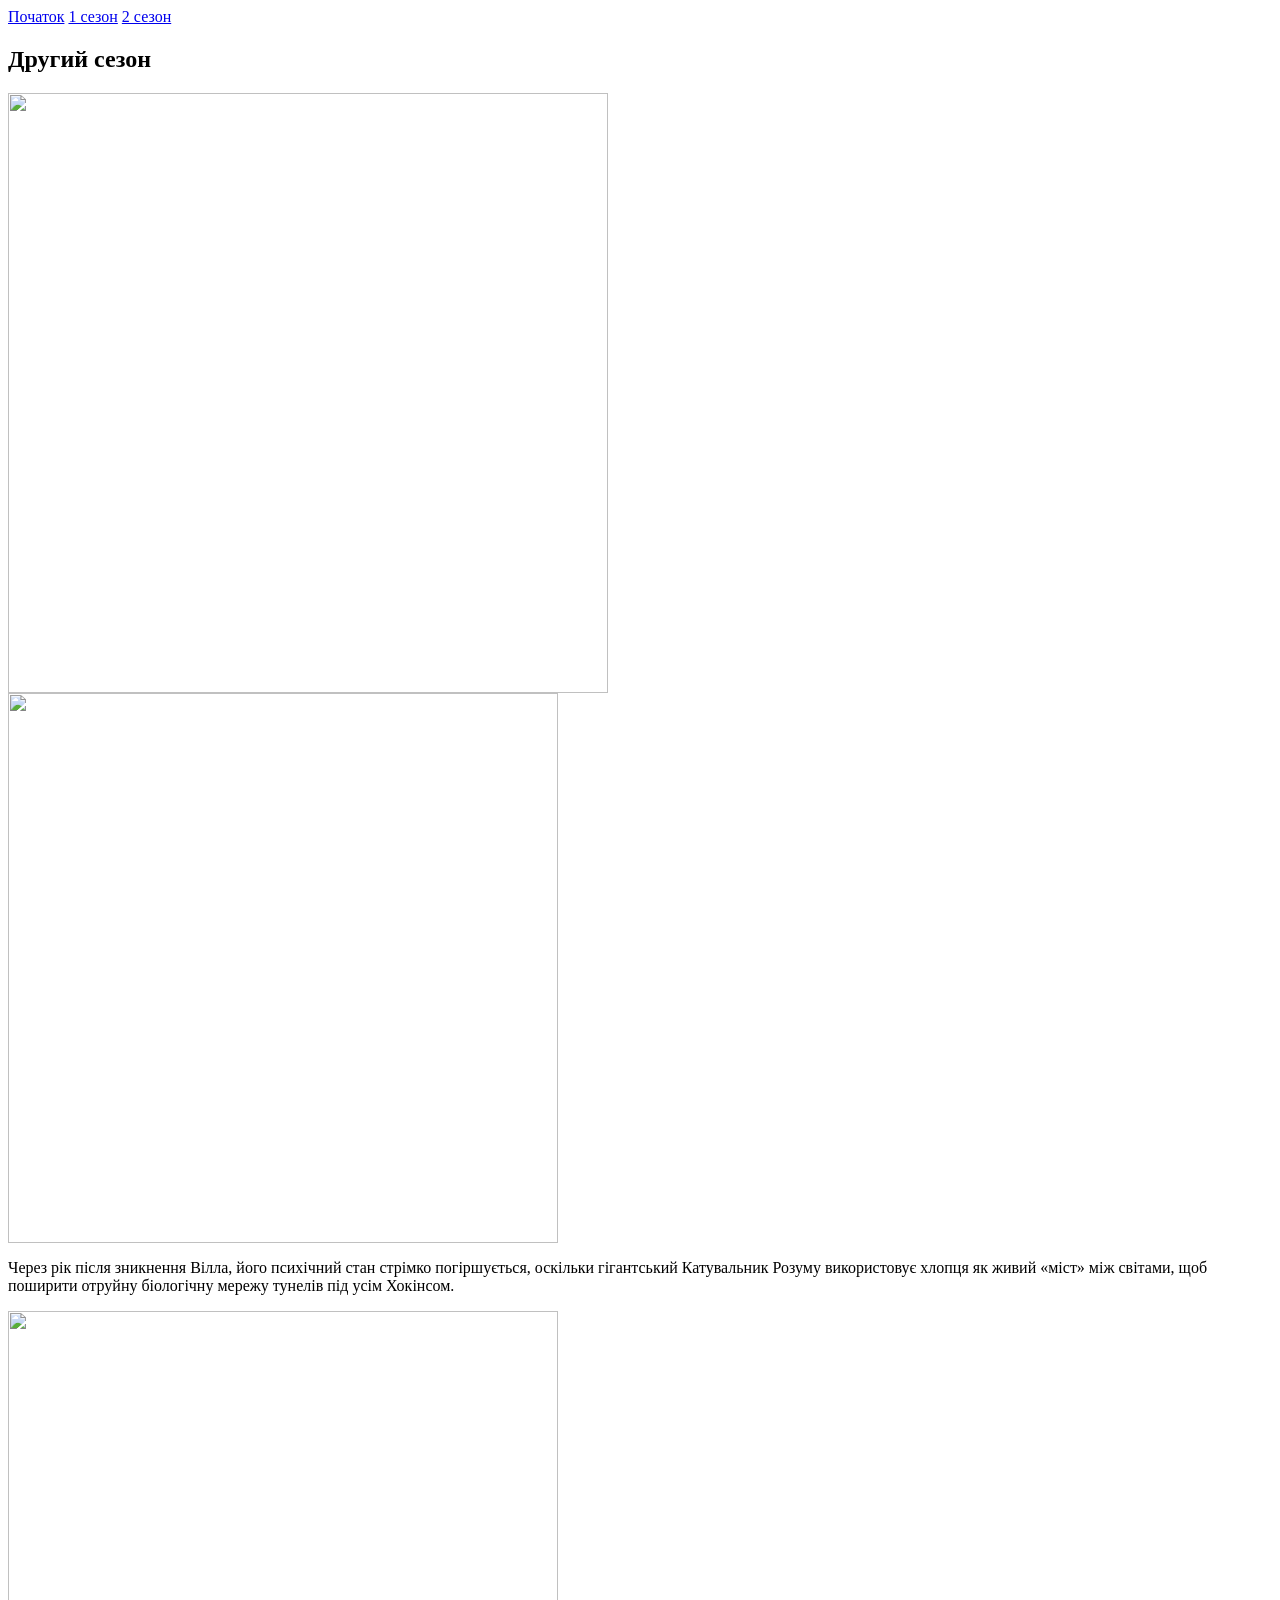
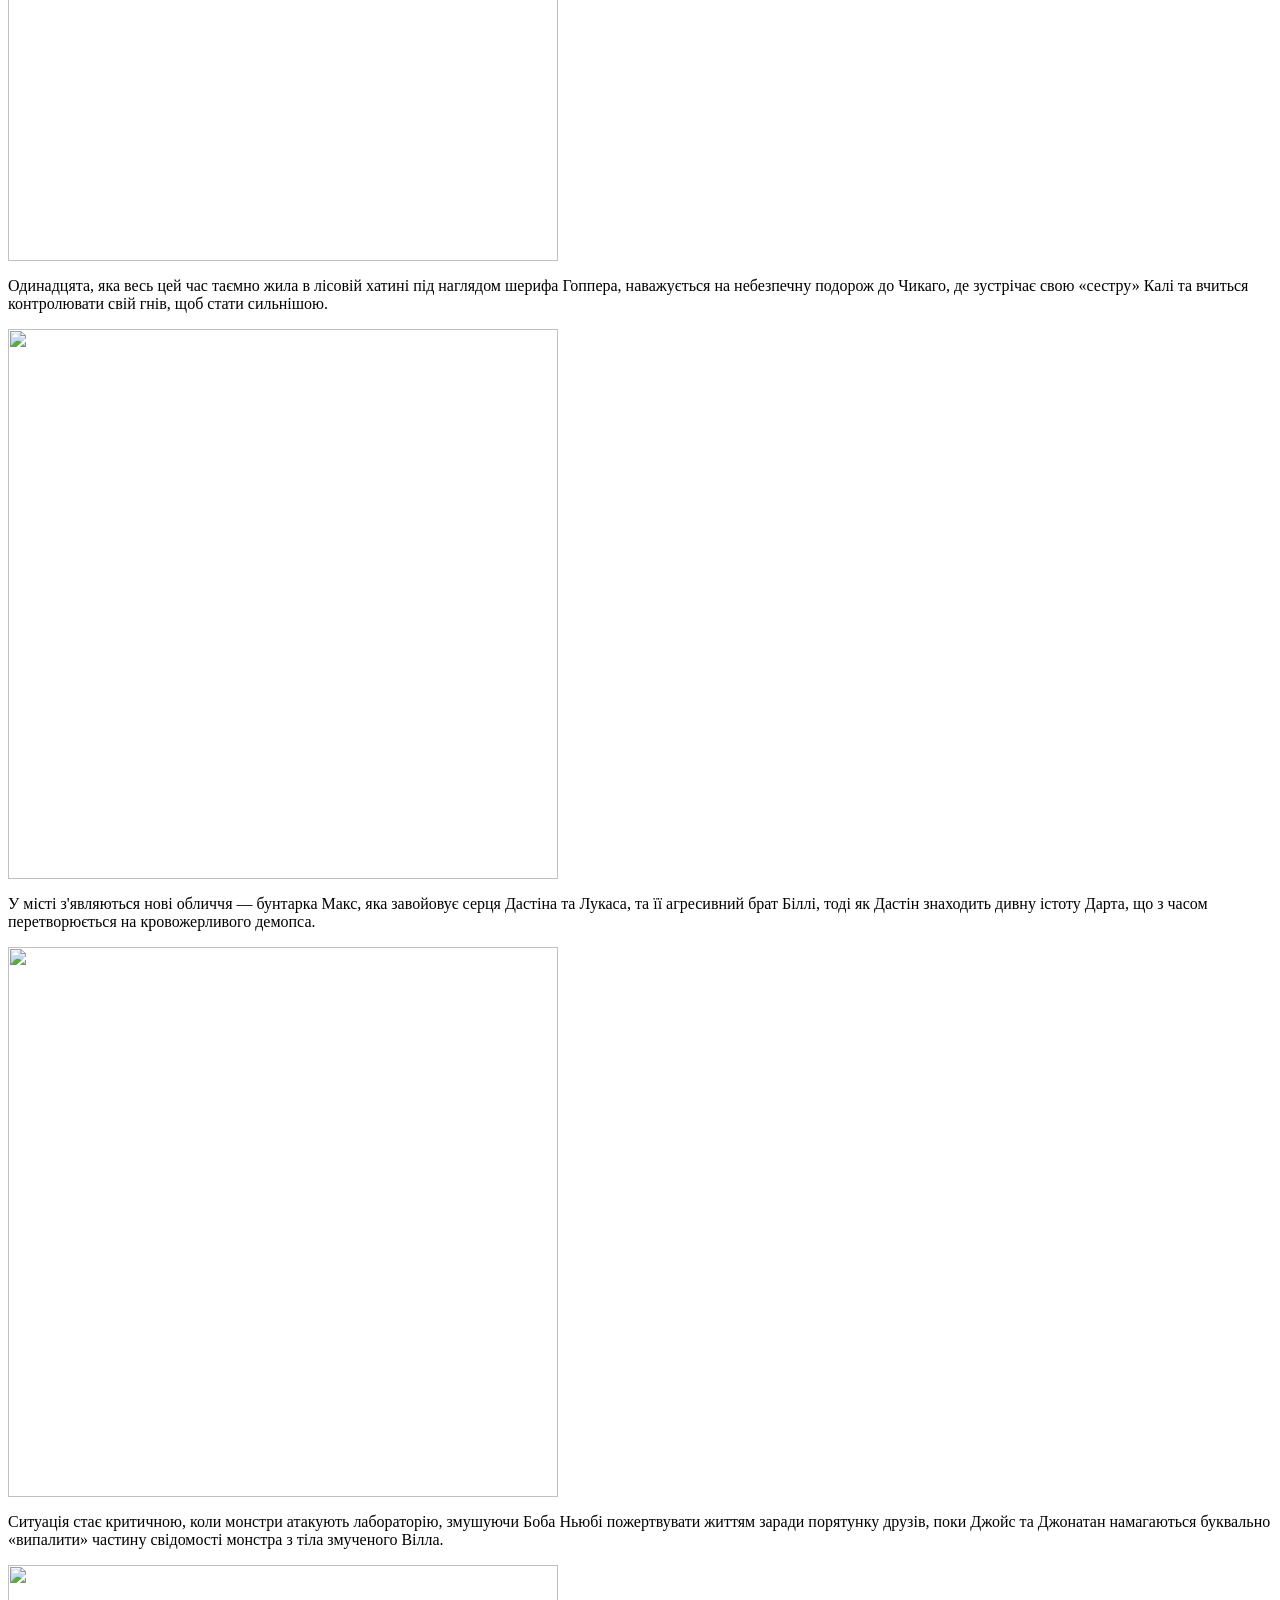
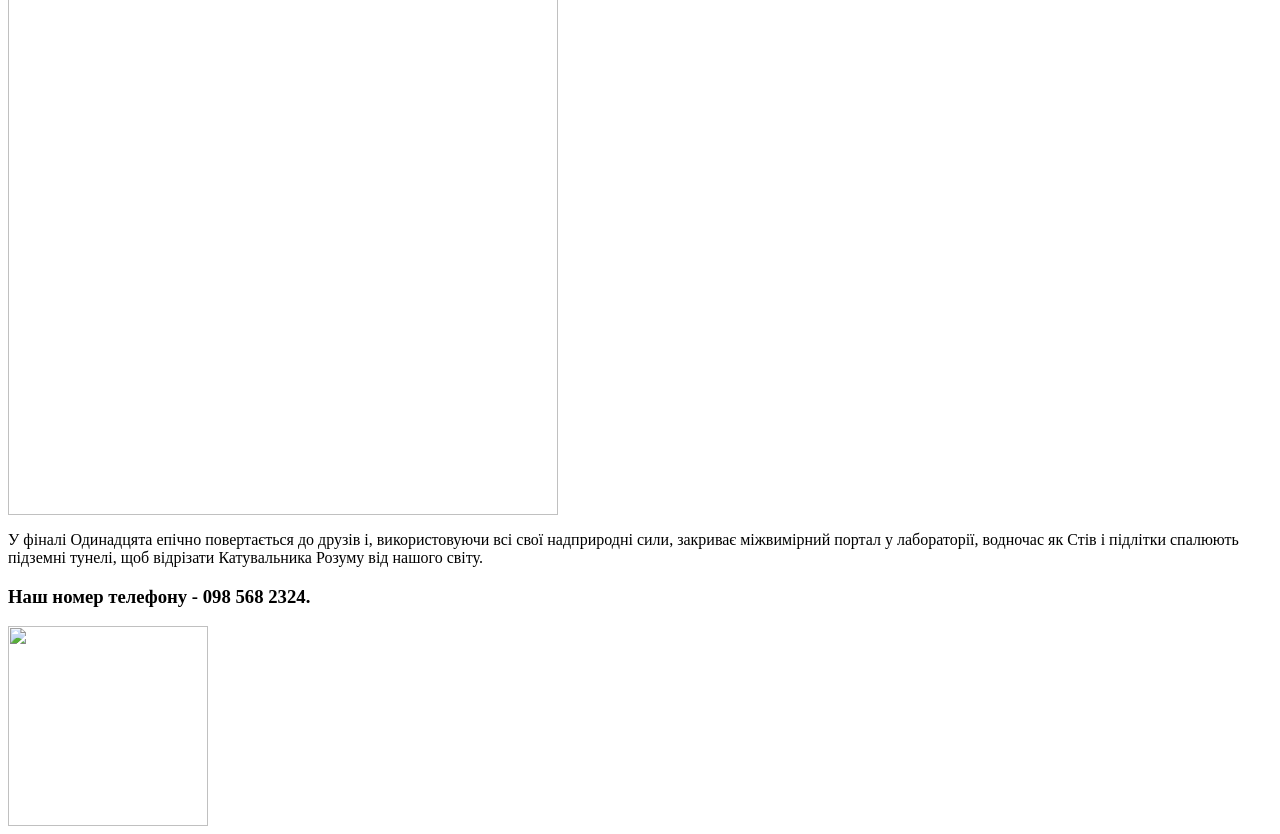
==== second.html @ 1c22443d "Create second.html" ====
<html>
    <head>
        <title>Дивні дива інфо</title>
        <link rel="stylesheet" href="style.css2">
    </head>
    <body>
        <header>
             <nav>
             <a class="nav-link" href="index.html">Початок</a>
            <a class="nav-link" href="index.html#first">1 сезон</a>
            <a class="nav-link" href="second.html">2 сезон</a>
        </nav>
        </header>
        <main>
           <h2>Другий сезон</h2>
           <img src="https://upload.wikimedia.org/wikipedia/ru/thumb/f/f7/Stranger_Things_season_2.jpg/960px-Stranger_Things_season_2.jpg" width="600">
           <section class="info3">
            <div class="div1">
             <img src="https://uafix.net/uploads/posts/2024-03/1711139815_2.jpg" width="550">
            </div>
           <p>Через рік після зникнення Вілла, його психічний стан стрімко погіршується, оскільки гігантський Катувальник Розуму використовує хлопця як живий «міст» між світами, щоб поширити отруйну біологічну мережу тунелів під усім Хокінсом.</p>
             </section>
        <section class="info4">
            <div class="div2">
             <img src="https://encrypted-tbn0.gstatic.com/images?q=tbn:ANd9GcT3lrjKYInC6FxMSSxi4WCjtSu_HxXi0SVKAg&s" width="550">
             </div>
           <p>Одинадцята, яка весь цей час таємно жила в лісовій хатині під наглядом шерифа Гоппера, наважується на небезпечну подорож до Чикаго, де зустрічає свою «сестру» Калі та вчиться контролювати свій гнів, щоб стати сильнішою.</p>
        </section>
        <section class="info5">
            <div class="div3">
            <img src="https://stranger-site.com/uploads/posts/2020-04/1588013379_max.jpg" width="550">
            </div>
            <p>У місті з'являються нові обличчя — бунтарка Макс, яка завойовує серця Дастіна та Лукаса, та її агресивний брат Біллі, тоді як Дастін знаходить дивну істоту Дарта, що з часом перетворюється на кровожерливого демопса.</p>
            <img src="https://www.usmagazine.com/wp-content/uploads/2018/01/sean-astin-stranger-things.jpg?crop=369px%2C39px%2C1076px%2C608px&resize=1200%2C675&quality=82&strip=all" width="550">
            <p>Ситуація стає критичною, коли монстри атакують лабораторію, змушуючи Боба Ньюбі пожертвувати життям заради порятунку друзів, поки Джойс та Джонатан намагаються буквально «випалити» частину свідомості монстра з тіла змученого Вілла.</p>
             <img src="https://preview.redd.it/eleven-really-learned-to-fly-in-season-2-and-never-used-v0-h2dza596vdig1.gif?format=png8&s=d2cce0e2b22acade63954db4fc064e4ec45f0274" width="550">
            <p>У фіналі Одинадцята епічно повертається до друзів і, використовуючи всі свої надприродні сили, закриває міжвимірний портал у лабораторії, водночас як Стів і підлітки спалюють підземні тунелі, щоб відрізати Катувальника Розуму від нашого світу.</p>
        </section>
        </main>
        <footer>
        <h3>Наш номер телефону - 098 568 2324.</h3>
        <img src="https://github.com/fedunroman2711-cell/project7/blob/main/%D0%BA%D0%B0%D1%80%D1%82%D0%B8%D0%BD%D0%BA%D0%B0%201%20(1).png?raw=true" width="200">
        </footer>
    </body>
</html>
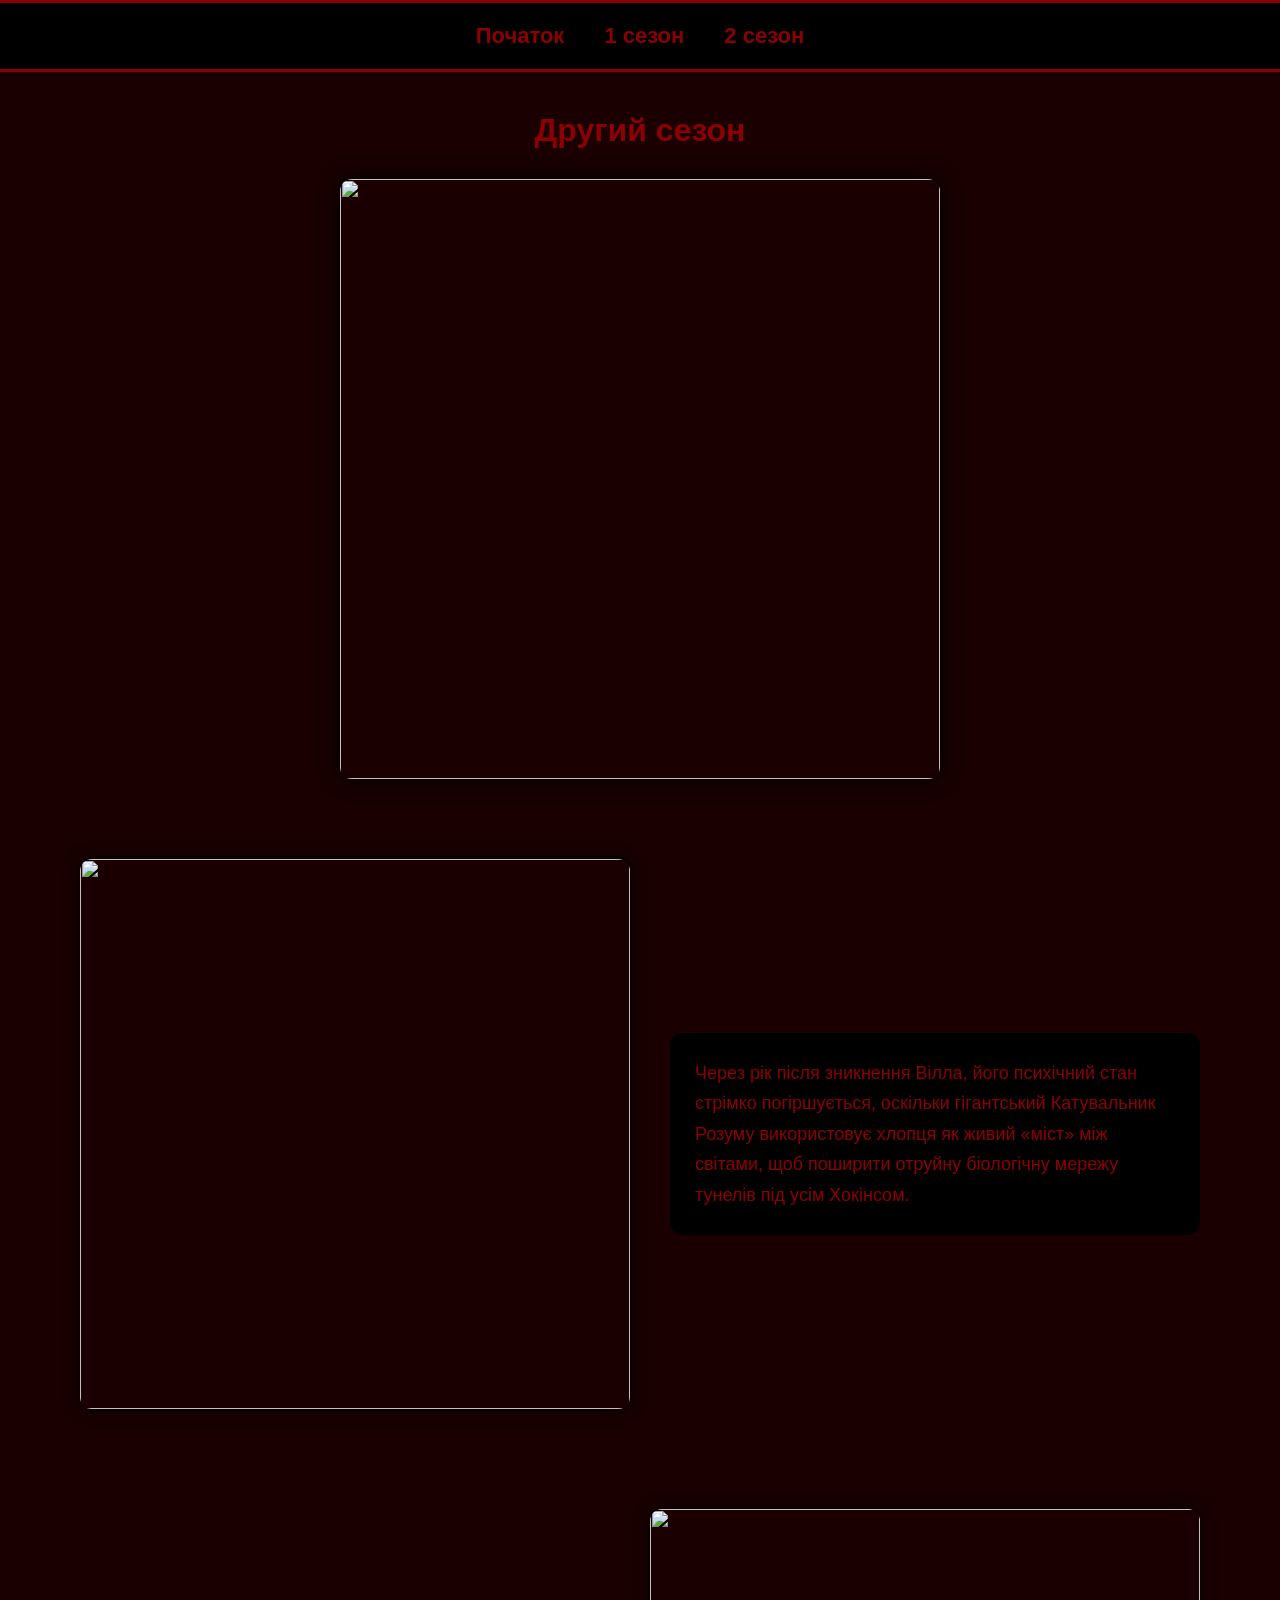
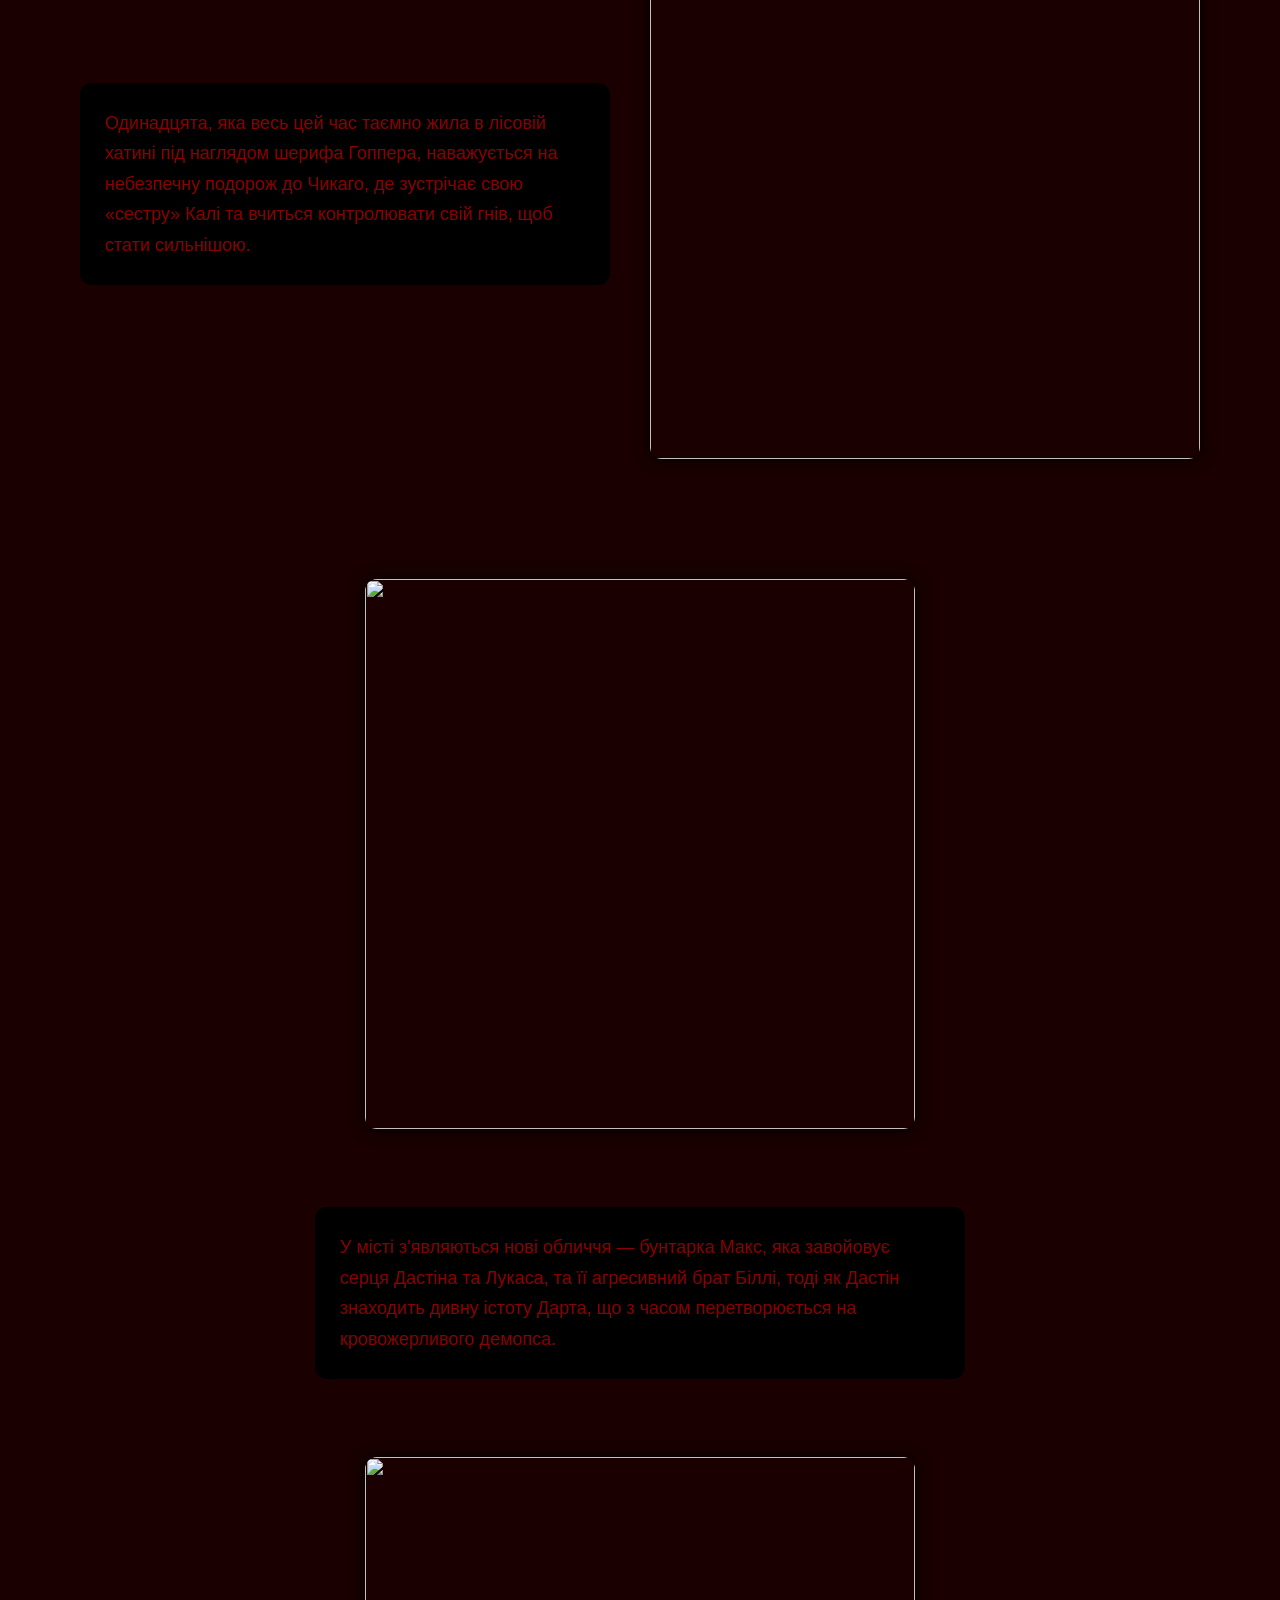
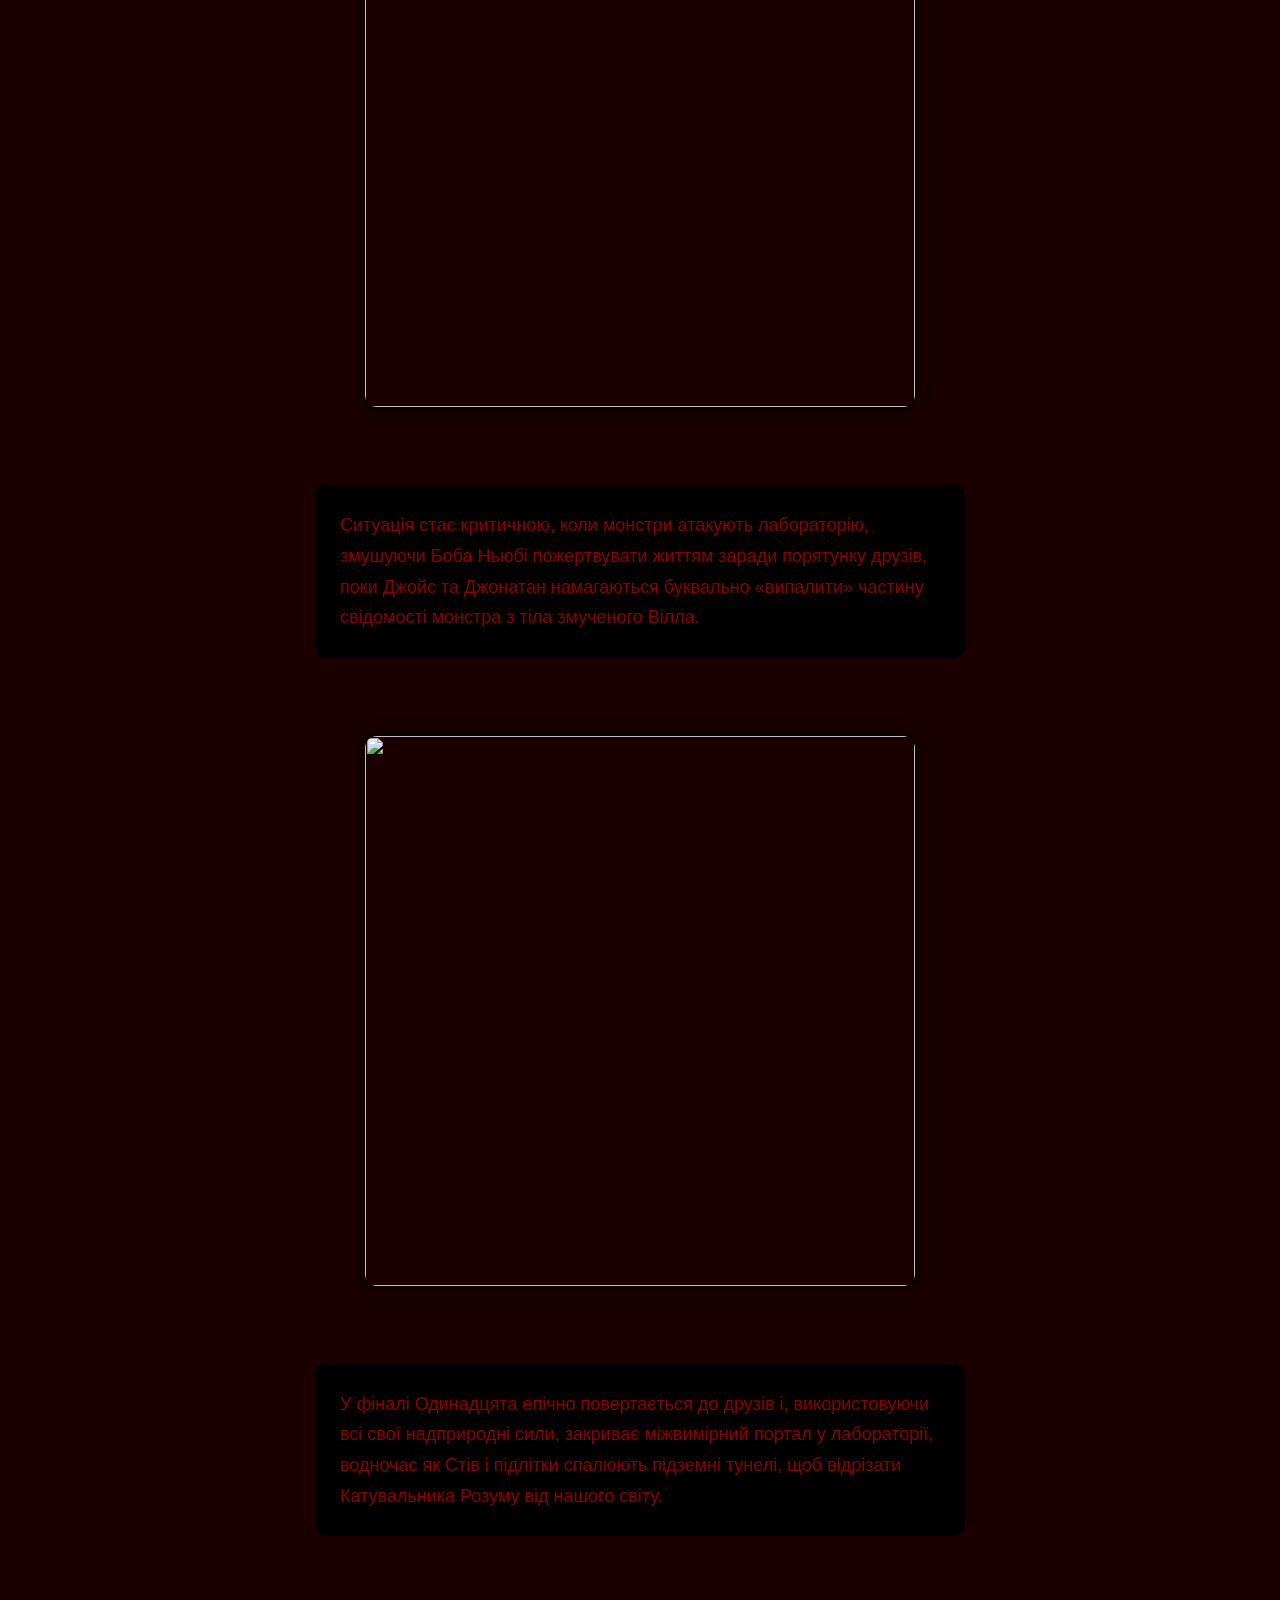
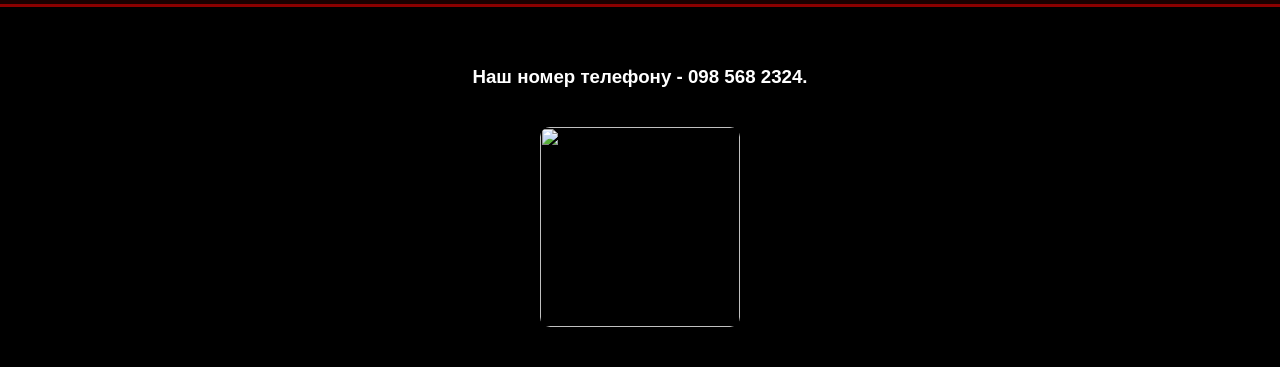
==== commit 2f187fe4: "Update second.html" ====
--- a/second.html
+++ b/second.html
@@ -1,7 +1,7 @@
 <html>
     <head>
         <title>Дивні дива інфо</title>
-        <link rel="stylesheet" href="style.css2">
+        <link rel="stylesheet" href="style2.css">
     </head>
     <body>
         <header>
--- a/style2.css
+++ b/style2.css
@@ -0,0 +1,109 @@
+body {
+    font-family: Arial, sans-serif;
+    background-color: #1a0000;
+    margin: 0;
+    padding: 0;
+    color: #fff;
+}
+
+
+header {
+    background-color: black;
+}
+
+nav {
+    display: flex;
+    justify-content: center;
+    gap: 40px;
+    padding: 20px 0;
+    border-top: 3px solid darkred;
+    border-bottom: 3px solid darkred;
+}
+
+.nav-link {
+    text-decoration: none;
+    color: darkred;
+    font-size: 22px;
+    font-weight: bold;
+    transition: 0.3s;
+}
+
+.nav-link:hover {
+    color: white;
+}
+
+
+h2 {
+    text-align: center;
+    font-size: 32px;
+    margin-top: 40px;
+    color: darkred;
+}
+
+main > img {
+    display: block;
+    margin: 30px auto;
+    border-radius: 12px;
+    box-shadow: 0 0 20px black;
+}
+
+
+.info3,
+.info4,
+.info5 {
+    display: flex;
+    align-items: center;
+    gap: 40px;
+    padding: 50px 80px;
+}
+
+
+
+.info4 {
+    flex-direction: row-reverse;
+}
+
+.info5 {
+    flex-direction: column;
+    align-items: center;
+}
+
+
+
+.info3 img,
+.info4 img {
+    width: 550px;
+    border-radius: 12px;
+    box-shadow: 0 0 15px black;
+}
+
+.info5 img {
+    width: 550px;
+    margin: 20px 0;
+    border-radius: 12px;
+    box-shadow: 0 0 15px black;
+}
+
+
+p {
+    font-size: 18px;
+    background-color: black;
+    color: darkred;
+    padding: 25px;
+    border-radius: 12px;
+    line-height: 1.7;
+    max-width: 600px;
+}
+
+
+footer {
+    background-color: black;
+    text-align: center;
+    padding: 40px;
+    border-top: 3px solid darkred;
+}
+
+footer img {
+    margin-top: 20px;
+    border-radius: 10px;
+}
